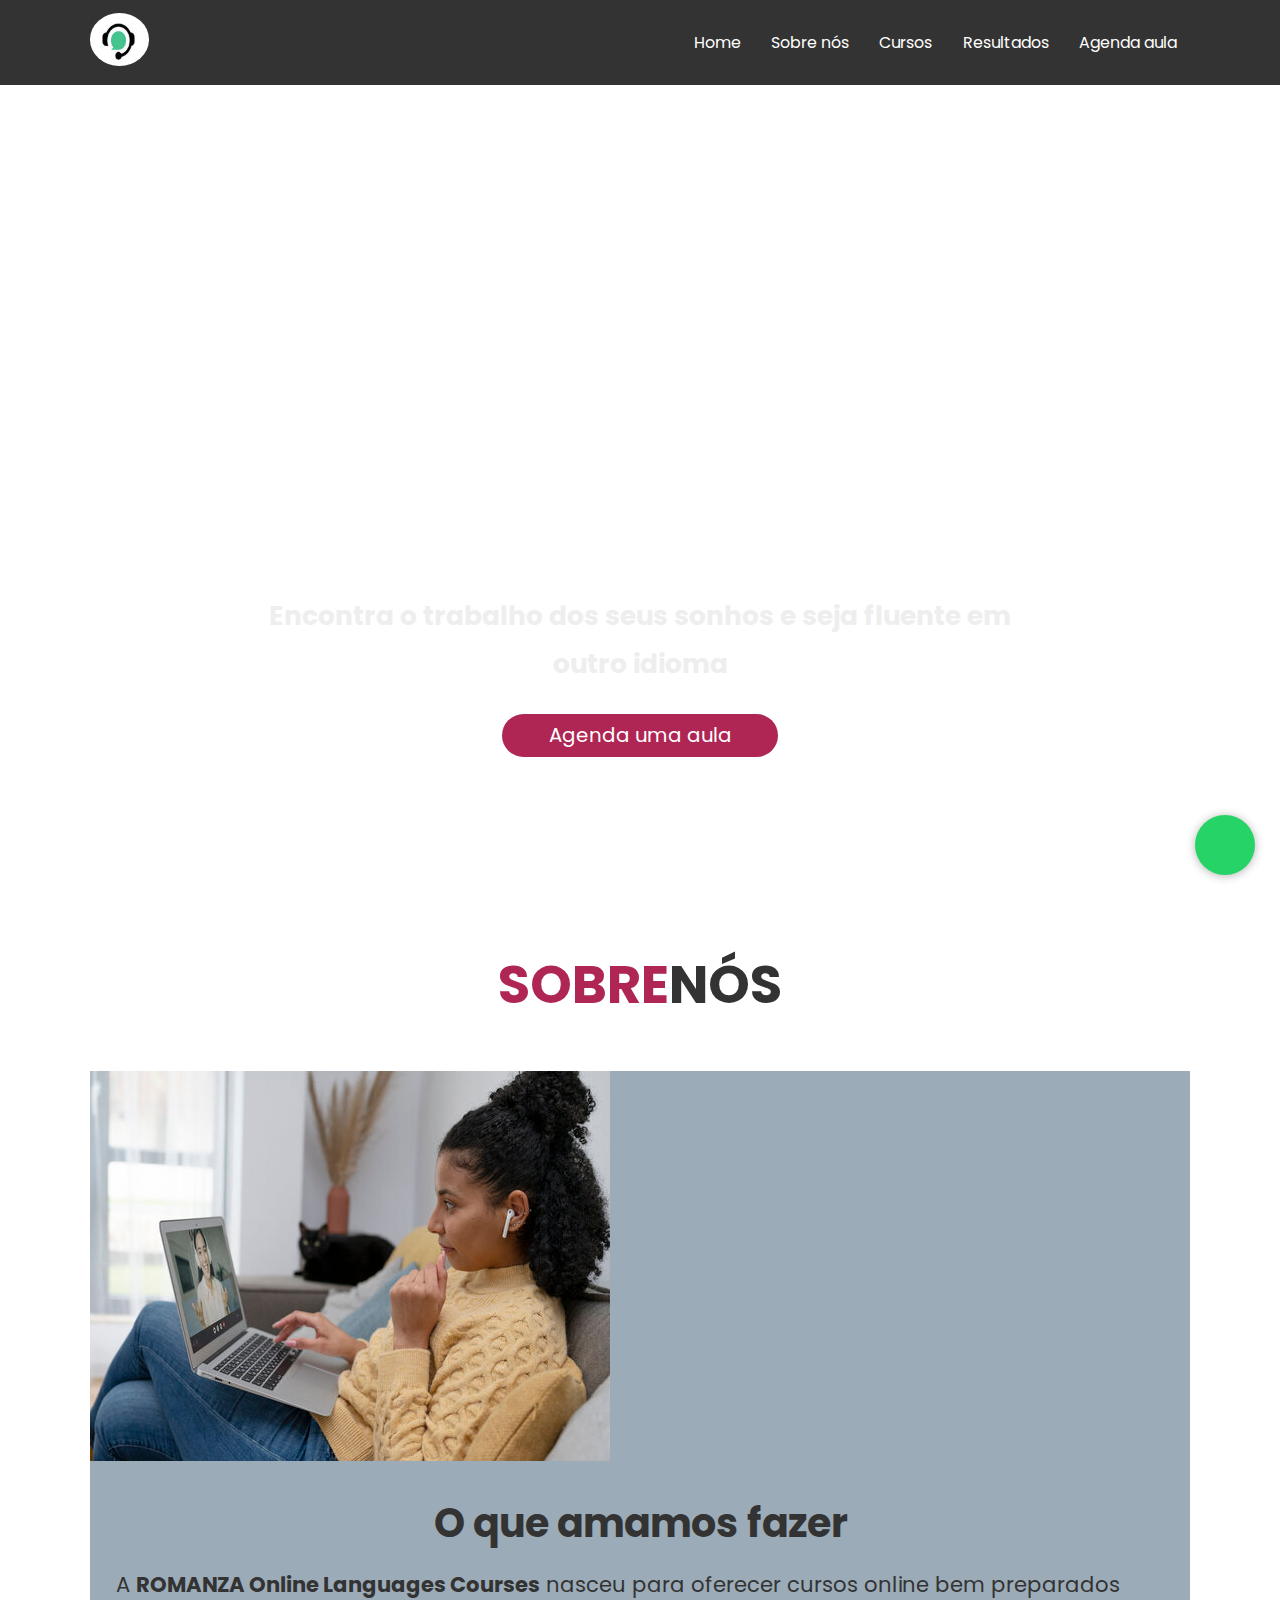
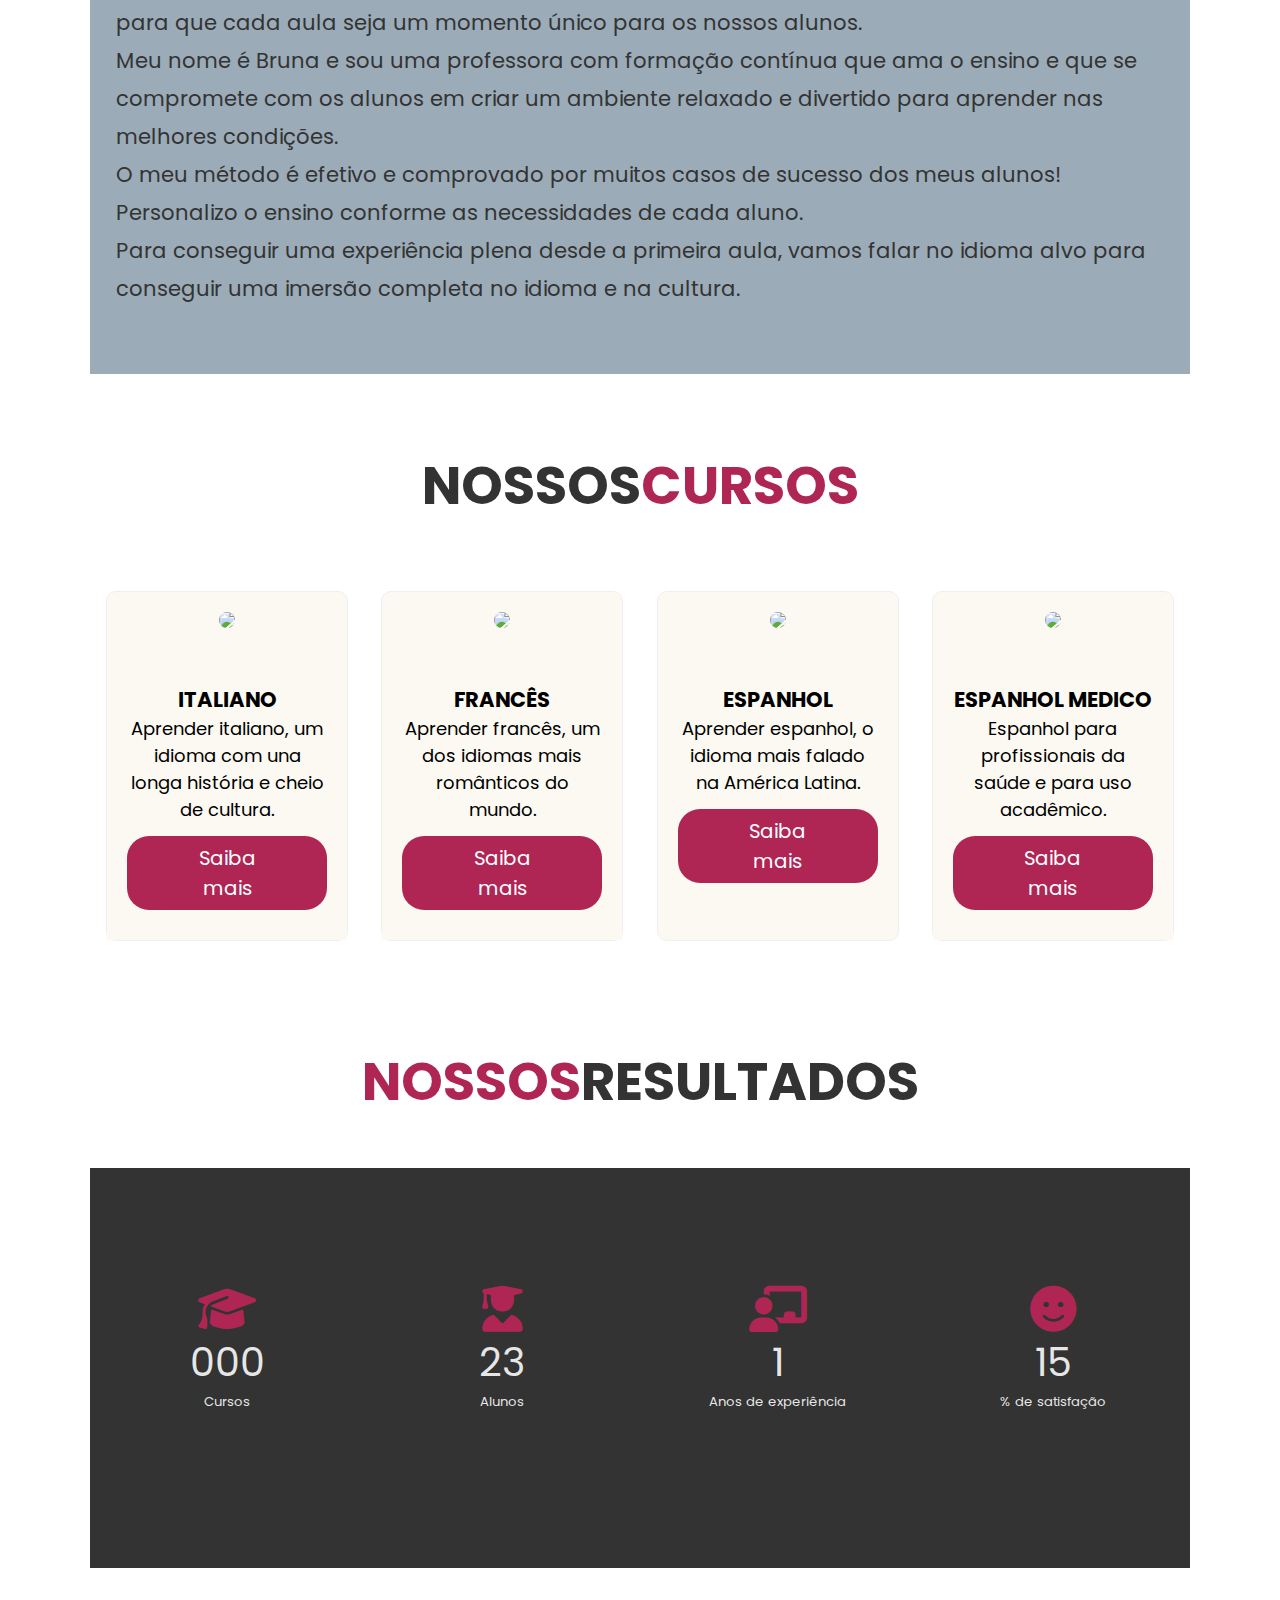
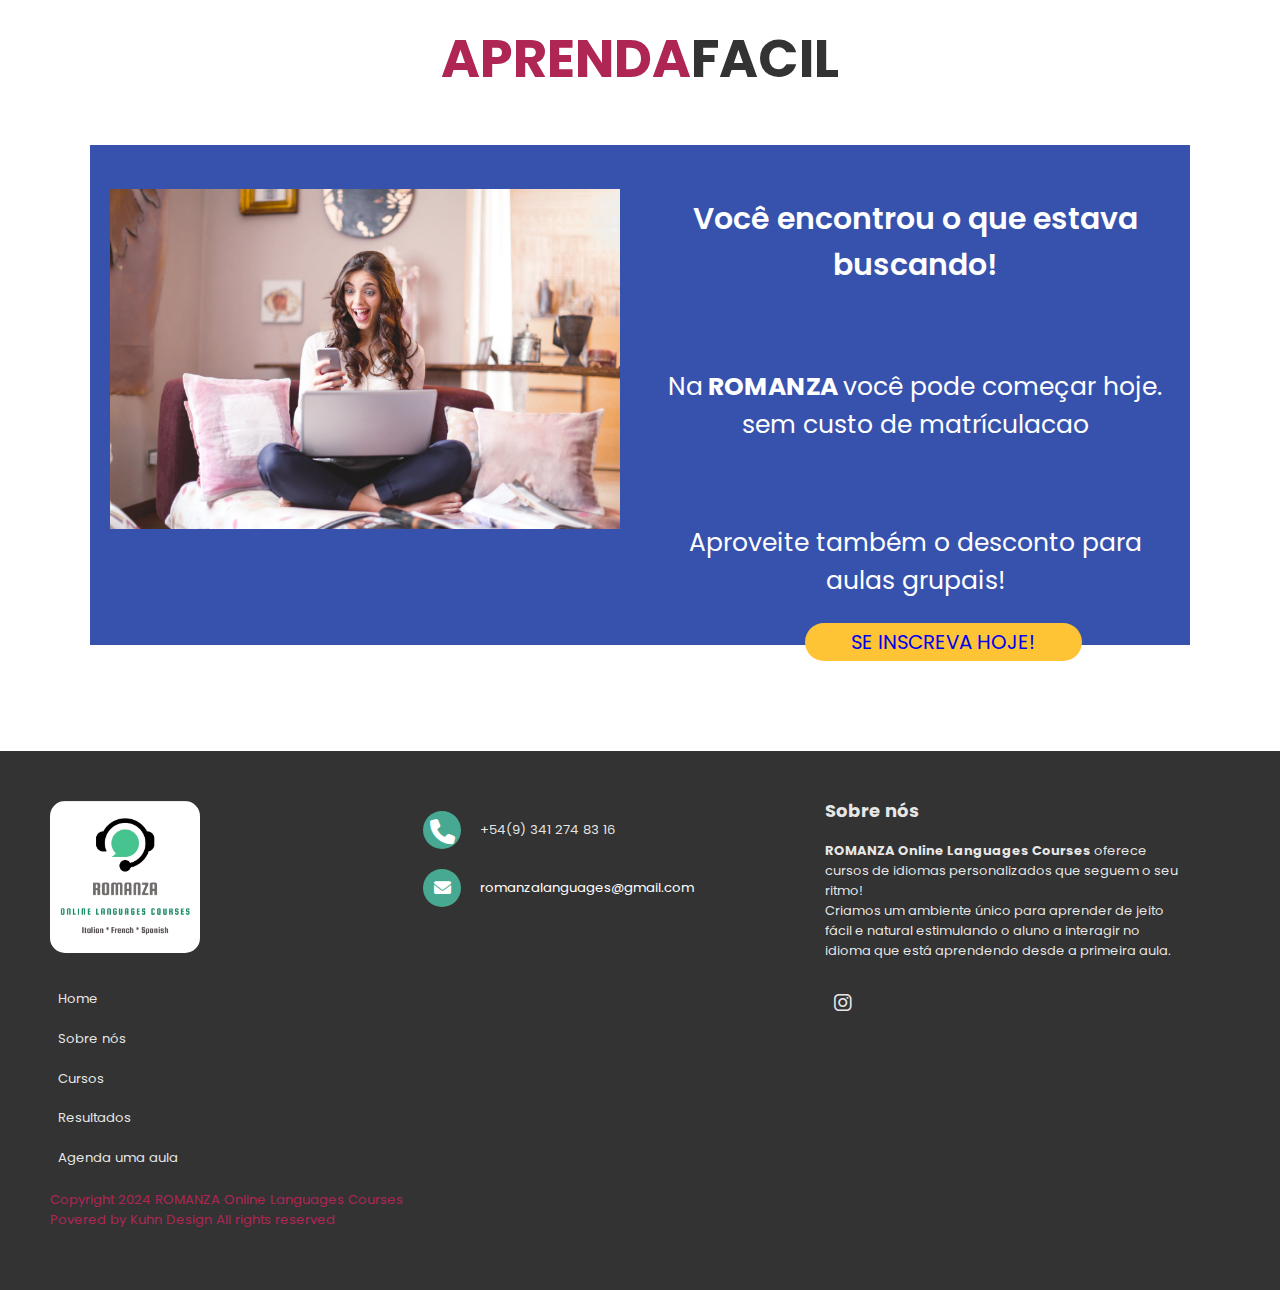
==== index.html @ 3e386dd5 "Add files via upload" ====
<!DOCTYPE html>
<html lang="en">
<head>
<meta charset="UTF-8">
<meta http-equiv="X-UA-Compatible" content="IE=edge">
<meta name="viewport" content="width=device-width, initial-scale=1.0">
<title>ROMANZA Online Languages. Cursos de idiomas.</title>

<link rel="stylesheet" href="https://cdnjs.cloudflare.com/ajax/libs/normalize/8.0.1/normalize.css">
<link rel="stylesheet" href="style.css">       

<link rel="stylesheet" href="https://cdnjs.cloudflare.com/ajax/libs/font-awesome/6.5.1/css/all.min.css">
<script src="https://kit.fontawesome.com/eb496ab1a0.js" crossorigin="anonymous"></script>

<body>

  <a href="https://wa.me/005493412748316" class="btn-wsp" target="_blank">
    <i class="fa fa-whatsapp" aria-hidden="true"></i></a>
 <!--header section starts-->

 <header class="header">

    
     <div id="menu-btn" class="fas fa-bars"></div>
      <a href="#home" class="logo"><img src="LogoRoma.jpg" alt=""></a>

        <nav class="navbar">
            <a href="#home">Home</a>
            <a href="#about">Sobre nós</a>
            <a href="#cursos">Cursos</a>
            <a href="#counter">Resultados</a>
            <a href="https://wa.me/005493412748316?text=Oi+Bruna+quero+me+inscrever+no+curso+de+...">Agenda aula</a>
        </nav>
           
        </div>
          
    </header>
      
      <!--cover section starts-->
    <section class="home">
        <div class="content">
          <h3>Aprenda idiomas no seu ritmo</h3>
            <p>Encontra o trabalho dos seus sonhos e seja fluente em outro idioma</p>
              <a href="https://wa.me/005493412748316" class="btn">Agenda uma aula</a>
        </div>
      </section>

    <!--about section starts-->  
    <section class="about" id="about">
      <h2 class="heading"> <span>sobre</span>nós</h2>
      <div class="row">
        <div class="image">
          <img src="medium-shot-woman-holding-laptop.jpg" alt="">
        </div>

        <div class="content">
          <h3>O que amamos fazer</h3>
          <p>A <strong>ROMANZA Online Languages Courses</strong> nasceu para oferecer cursos online bem preparados para que cada aula seja um momento único para os nossos alunos.
            <br>Meu nome é Bruna e sou uma professora com formação contínua que ama o ensino e que se compromete com os alunos em criar um ambiente relaxado e divertido para aprender nas melhores condições.
            
          </br>O meu método é efetivo e comprovado por muitos casos de sucesso dos meus alunos!
            Personalizo o ensino conforme as necessidades de cada aluno. <br>Para conseguir uma experiência plena desde a primeira aula, vamos falar no idioma alvo para conseguir uma imersão completa no idioma e na cultura.</br> </p>
          <p> </p>
        </div>
      </div>

        </section>
       
   <!--cursos section starts-->
<section class="cursos" id="cursos">
<h2 class="heading">Nossos<span>cursos</span></h2>

<div class="container-cursos">
  </div>
  <div class="row">
    <div class="card">
      <div class="card-header">
        <img class="card-image" src="glad-female-skateboarder-listening-favorite-song-indoor-shot-blissful-curly-girl-with-wavy-hairstyle-holding-her-pink-longboard.jpg">
      </div>
   <div class="card-body">
          <h3>ITALIANO</h3>
        <p>Aprender italiano, um idioma com una longa história e cheio de cultura.</p>
        <a href="italiano.html" class="btn">Saiba mais</a>
      </div>
    </div>

    <div class="card">
      <div class="card-header">
        <img class="card-image" src="positive-carefree-african-man-sport-shoes-dancing-handsome-glad-guy-pink-pants-jumping-with-smile (1).jpg">
      </div>
    <div class="card-body">
          <h3>FRANCÊS</h3>
        <p>Aprender francês, um dos idiomas mais românticos do mundo.</p>
        <a href="francese.html" class="btn">Saiba mais</a>
      </div>
    </div>

    <div class="card">
      <div class="card-header">
        <img class="card-image" src="full-length-portrait-jumping-white-girls-expressing-happy-emotions-portrait-best-friends-funny-dancing-together.jpg">
      </div>
      <div class="card-body">
          <h3>ESPANHOL</h3>
        <p> Aprender espanhol, o idioma mais falado na América Latina.</p>
        <a href="spagnolo.html" class="btn">Saiba mais</a>
      </div>
    </div>

    <div class="card">
      <div class="card-header">
        <img class="card-image" src="overjoyed-young-european-woman-with-blonde-hair-laughs-out-loudly-makes-face-palm-listens-music-via-wireless-headphones-wears-casual-yellow-sweater-removebg-preview__1_-removebg-preview (1).png">
      </div>
      <div class="card-body">
          <h3>ESPANHOL MEDICO</h3>
        <p> Espanhol para profissionais da saúde e para uso acadêmico.</p>
        <a href="spagnolomedico.html" class="btn">Saiba mais</a>
      </div>
    </div>
  </div>

      </section>

    <!--counter section starts-->
    <section class="counter" id="counter">
      
      <h2 class="heading"> <span>nossos</span>resultados</h2>

          <div class="containers">
          <div class="counter-grid">
            <div class="counter-item">
              <i class="fas fa-graduation-cap"></i>
              <span class="num" data-val="4">000</span>
              <span class="text">Cursos</span>
            </div>
          
            <div class="counter-item">
              <i class="fas fa-user-graduate"></i>
              <span class="num" data-val="150">000</span>
              <span class="text">Alunos</span>
            </div>
    
            <div class="counter-item">
              <i class="fas fa-chalkboard-teacher"></i>
              <span class="num" data-val="10">000</span>
              <span class="text">Anos de experiência</span>
            </div>
    
            <div class="counter-item">
              <i class="fas fa-face-smile"></i>
              <span class="num" data-val="100">000</span>
              <span class="text">% de satisfação</span>
            </div>
          </div>
        </div>
         </section>

 <!--aprenda conosco section starts-->
 <section class="venha" id="venha">
<h2 class="heading"> <span>aprenda</span>facil</h2>

<div class="gridvenha">
  <div class="col-50">
    <img src="venhanew.jpg" alt="immagine venha" class="img-res">
  </div>
  <div class="col-50">
    <h3> Você encontrou o que estava buscando! </h3>
    <p class="subtitle">Na<span> ROMANZA </span>você pode começar hoje.<br>
        sem custo de matrículacao </br>
      <p>Aproveite também o desconto para aulas grupais!</p>
    <a class="button" href="mailto:romanzalanguages@gmail.com">SE INSCREVA HOJE!</a>
  </div>
</div>
     
 </section>

  <!--footer section starts-->   
  <footer>
    <footer class="footer-distributed">
      <div class="footer-left">
        <img src="logo romanza.jpg" alt="Romanza" class="footer__logo">

        <p class="footer-links">
          <a href="#home">Home</a>
          <a href="#about">Sobre nós</a>
          <a href="#cursos">Cursos</a>
          <a href="#counter">Resultados</a>
          <a href="https://api.whatsapp.com/send?phone=+51987654321">Agenda uma aula</a>
        </p>
    

      <p class="footer-ROMANZA Online Lanuguages Courses">Copyright 2024 ROMANZA Online Languages Courses <strong></strong>Povered by Kuhn Design</strong> All rights reserved</p>
     </div>

 <div class="footer-center">
<div><i class="fa fa-phone"></i>
<p> +54(9) 341 274 83 16 </p>
</div>

<div> <i class="fa fa-envelope"></i>
<p><a href="mailto:romanzalanguages@gmail.com">romanzalanguages@gmail.com</a></p>
</div>

</div>

<div class="footer-right">
<p class="footer-comapny-about">
  <span>Sobre nós</span>
  <strong> ROMANZA Online Languages Courses</strong> oferece cursos de idiomas personalizados que seguem o seu ritmo! <br> Criamos um ambiente único para aprender de jeito fácil e natural estimulando o aluno a interagir no idioma que está aprendendo desde a primeira aula.
<div class="footer-icons">
  <a href="https://www.instagram.com/romanza_online_languages_cours/"><i class="fab fa-instagram"></i></a>
</div>
</div>


</footer>
  </footer>
   
    <script src="https://ajax.googleapis.com/ajax/libs/jquery/3.7.1/jquery.min.js"></script>

   
<main>
 </main>


 <script src="script.js"></script>
</body>    

</html>
---- style.css ----
@import url('https://fonts.googleapis.com/css2?family=Poppins:ital,wght@0,100;0,300;0,400;0,500;0,700;1,300&display=swap');

*{font-family:'Poppins', sans-serif;
margin: 0;
padding: 0;
box-sizing: border-box;
outline: none; border: none;
text-decoration: none;
transition: 1s linear;}

html{font-size: 82.5%;
overflow-x: hidden;
scroll-padding-top: 9rem;
scroll-behavior: smooth; }

html::-webkit-scrollbar {width: 0.7rem;background: #eee;}
html::-webkit-scrollbar-track{ background: transparent;}
html::-webkit-scrollbar-thumb{background: #AF2655;border-radius: 10px;}

section{padding: 2rem 7%;}

@font-face {
  font-family: 'fontello';
  src: url('../font/fontello.eot?74457357');
  src: url('../font/fontello.eot?74457357#iefix') format('embedded-opentype'),
       url('../font/fontello.woff2?74457357') format('woff2'),
       url('../font/fontello.woff?74457357') format('woff'),
       url('../font/fontello.ttf?74457357') format('truetype'),
       url('../font/fontello.svg?74457357#fontello') format('svg');
  font-weight: normal;
  font-style: normal;
}
/* Chrome hack: SVG is rendered more smooth in Windozze. 100% magic, uncomment if you need it. */
/* Note, that will break hinting! In other OS-es font will be not as sharp as it could be */
/*
@media screen and (-webkit-min-device-pixel-ratio:0) {
  @font-face {
    font-family: 'fontello';
    src: url('../font/fontello.svg?74457357#fontello') format('svg');
  }
}
*/
[class^="icon-"]:before, [class*=" icon-"]:before {
  font-family: "fontello";
  font-style: normal;
  font-weight: normal;
  speak: never;

  display: inline-block;
  text-decoration: inherit;
  width: 1em;
  margin-right: .2em;
  text-align: center;
  /* opacity: .8; */

  /* For safety - reset parent styles, that can break glyph codes*/
  font-variant: normal;
  text-transform: none;

  /* fix buttons height, for twitter bootstrap */
  line-height: 1em;

  /* Animation center compensation - margins should be symmetric */
  /* remove if not needed */
  margin-left: .2em;

  /* you can be more comfortable with increased icons size */
  /* font-size: 120%; */

  /* Font smoothing. That was taken from TWBS */
  -webkit-font-smoothing: antialiased;
  -moz-osx-font-smoothing: grayscale;

  /* Uncomment for 3D effect */
  /* text-shadow: 1px 1px 1px rgba(127, 127, 127, 0.3); */
}

.icon-wsp:before { content: '\f232'; } /* '' */

.btn-wsp i{font-size: 0.9em; font-family: 'fontello';}

.btn-wsp {
  position:fixed;
  width:60px;
  height:60px;
  line-height: 63px;
  bottom:25px;
  right:25px;
  background:#25d366;
  color:#FFF;
  border-radius:50px;
  text-align:center;
  font-size:45px;
  box-shadow: 0px 1px 10px rgba(0,0,0,0.3);
  z-index:100;
  transition: all 300ms ease;
}

.btn-wsp:hover{
  background: #20ba5a;
}
@media only screen and (min-width:320px) and (max-width:768px){
  .btn-wsp{
      width:50px;
      height:50px;
      line-height: 49px;
}
}
.btn{margin-top: 1rem;
display: inline-block;
padding: .5rem 3.5rem;
font-size: 1.5rem;
color: #FFF;
background: #AF2655;
cursor: pointer;
border-radius: 22px;}

.btn:hover{letter-spacing: .2rem; }




 /*----------------------------------------------------------------------------------------
Nav-bar
-------------------------------------------------------------------------------------------*/

.header{
  background: #333;
  display: flex;
  align-items: center;
  justify-content: space-between;
  padding:1.0rem 7%;
  border-bottom: #333;
  position: fixed;
  top: 0;left: 0;right: 0;
  z-index: 1000;
}

.header  .logo img {height: 4rem;border-radius: 50%;}


.header .navbar a{
    margin: 0 1rem;
    font-size: 1.2rem;
    color: #fff;
    background-color: #333;
    margin: 0 1rem;
  }

  .header .navbar a:hover{
    color: #AF2655;
    border-bottom: .1rem solid #333;
    padding-bottom: .5rem;
  }

  #menu-btn{font-size: 2.5rem;
    display: none;
    color: #eee;
    cursor: pointer;
  }

 /*----------------------------------------------------------------------------------------
Cover
-------------------------------------------------------------------------------------------*/
.home{
  min-height: 100vh;
  display: flex;
  align-items: center;
  background: linear-gradient(0deg, rgba(255,255,255,0) 0%, rgba(255,255,255,0.2) 100%), url(outdoor-shot-hapy-female-student-watches-webinar-tutorail-video-via-digital-tablet-wears-neat-clothes-poses-wooden-table-urban-place-has-snack-people-studying-lifestyle-concept\ \(2\).jpg) no-repeat center center;
  background-size: cover;
  background-position: center;
  text-align: center;
  justify-content: center;
  z-index: 1;
  margin-bottom: 20px;
  
}

.home .content{
  max-width: 60rem;
}

.home .content h3{
  font-size: 6rem;
  text-transform: uppercase;
  color: #fff;
  text-align: center;
  padding: 25% 0 0 0;
}

.home .content p{
  font-size: 2rem;
  font-weight: medium;
  line-height: 1.8;
  padding: 1rem 0;
  color: #eee;
  font-weight: bold;
}

.home{animation: fade-out linear; animation-timeline: view(); animation-range: exit -200px;animation: cover-animation linear forwards;
  animation-timeline: view();
  }
  @keyframes fade-out{ to{opacity:0 ;} }
  @keyframes cover-animation{ 50% {opacity: 2;}
  85% {opacity: 0;}}

  @media (max-width:767px){

    
.home .content{
  max-width: 100%;
}
    .home .content h3{ font-size: 5rem; 
     margin: 0;
     padding: 0 30px 0 1px;
  align-items: center;
text-align: center;}

.home .content p{ margin: 0;
  padding: 0 35px 0 1px;
padding-bottom: 40px; }

  .home .btn{margin: 0;
  align-items: center; 
  align-items: center;}

  section{padding: 0 0;}
  }
  

/*----------------------------------------------------------------------------------------------------------
About
----------------------------------------------------------------------------------------------------------*/
.about .row{display: flex;
  align-items: center;
  background: #9BABB8;
  flex-wrap: wrap;margin-bottom: 20px;}

.about .row .img{flex: 1 1 47rem;}

.about .row .image img{width: 100%;}

.about .row .content{flex: 1 1 45rem;
padding: 2rem;}

.about .row .content h3{font-size: 3rem;
  color: #333;text-align: center;}

  .about .row .content p{font-size: 1.6rem;
    color: #333;
  padding: 1rem 0;
line-height: 1.8;}

@media (max-width:767px){

  .about{width: 100%;}

  .heading{
    text-align: center;
    color: #333;
    text-transform: uppercase;
    padding-bottom: 3.5rem;
    padding-top: 3.5rem;
    font-size: 4rem;
  }
  
  .heading span{color: #AF2655;
  text-transform: uppercase;
  padding-bottom: 3.5rem;
  font-family: 4rem; }
  } 

/*----------------------------------------------------------------------------------------------------------
cursos cards
----------------------------------------------------------------------------------------------------------*/


.cursos .container-cursos {width: 90%;margin: 10px auto;display: flex;flex-wrap: wrap;}
.cursos .heading-cursos {text-align: center;font-size: 30px;margin-bottom: 50px;}

.cursos .row {
  display: flex;
  flex-direction: row;
  justify-content: space-around;
  flex-flow: wrap;
}

.cursos .card {
  width: 22%;
  background: #FBF9F1;
  border: 1px solid #f0efef;
  margin-bottom: 50px;
  transition: 0.3s;
  border-radius: 10px;
}

.cursos .card-header {
  text-align: center;
  padding: 20px 5px;
  color: #FBF9F1;
}
.cursos .card-image{width: 250px; border-radius: 10px;}
.cursos .card-body {padding: 30px 20px;text-align: center;font-size: 18px; color: #000;background-color:#FBF9F1 ;}
.cursos .h3{color: #000;margin-bottom: 0%;}
.cursos .button {
  display: block;
  color: #9BABB8;
  text-align: center;
  background: #AF2655;
  margin-top: 25px;
  text-decoration: none;
  padding: 3px;
  border-radius: 25px;
}

.cursos .card:hover {
  transform: scale(1.05);
  box-shadow: 0 0 40px -10px rgba(0, 0, 0, 0.25);
}

/*-----------------------

Tablet CURSOS
------------------------*/
@media (max-width:998px){ 



/*-----------------------

Smartphone CURSOS
------------------------*/
@media (max-width:767px){

  .heading span{color: #AF2655;
    text-transform: uppercase;
    padding-bottom: 3.5rem;
    font-family: 4rem; 
  text-align: center;}}


.cursos .container-cursos{width: 100%;padding-top: 0;
margin-top: 0;}
.container-cursos{padding-top: 0;
  margin-top: 0;}

.cursos .card{width: 80%; display: inline-block;
  position: relative;
}
 .cursos .card-image{width:80%; border-radius: 10px;}

 .cursos .row{margin-left: 0px;}
  
 .cursos .card-header {width: 100%;
  text-align: center;
  padding: 20px 5px;
  color: #FBF9F1;
}

.cursos{padding-top: 0px;}

 }


/*----------------------------------------------------------------------------------------------------------
Counter
----------------------------------------------------------------------------------------------------------*/
.counter .containers{width:100%; height:400px; background: #333;background-position: center;box-sizing: inherit;} 

.counter section:not(#section-counters){height: 90vh;width: 90%;margin: 0;padding: 0;}


#section-counters  .section-heading {padding-bottom: 2rem; text-align: center;letter-spacing: 0.1rem;}

.counter .counter-grid{ display: grid;grid-template-columns: repeat(auto-fit, minmax(20rem, 1fr));padding-bottom: 30vh;margin: 0;padding: 0; }

.counter .counter-item{padding: 3rem 1.5rem; text-align: center; border-radius: 1rem; transition: all0.5s ease-out; transform: translateY(6rem);}

.counter i{ color: #AF2655;font-size: 3.5rem; text-align: center;}

span.num{ color: #f2f2f2f2;display: grid; place-items: center;font-weight: 600px;font-size: 3rem;}
span.text{ color: #f2f2f2f2;font-size: 1rem;text-align: center;pad: 0.7rem 0; font-weight: 400px; list-style: none; line-height: 0;}


/*-----------------------

Tablet COUNTER
------------------------*/
@media (max-width:998px){ 

  .counter .containers{height: 200px;width: 450px;margin-left: 15px;margin-right: 25px; }
   
   .counter-item i{font: size 7rem; } 
  
   .counter .counter-grid{ display: grid;grid-template-columns: repeat(auto-fit, minmax(25rem, 1fr));padding-bottom: 30vh;margin: 0;padding: 0; }
    }
   /*-----------------------

  Smartphone COUNTER
  ------------------------*/
  @media (max-width:767px){
  
    .counter .counter-grid{display: grid;grid-template-columns: repeat(auto-fit, minmax(20rem, 1fr))}
      
    .counter .containers{width: 90%;height: 600px; }

    .counter-item{align-items: center;}

    .counter .counter-item{padding: 3rem 2rem; text-align: center; border-radius: 1rem; transition: all0.5s ease-out; transform: translateY(6rem);}
     }
  
   
/*----------------------------------------------------------------------------------------------------------
Venha
----------------------------------------------------------------------------------------------------------*/
.gridvenha{display: flex;
flex-wrap:wrap;
background-color: #3652AD;
height: 500px;}

.col-50 h3{color: #FFF;text-align: center; margin-top: 7px;
margin-bottom: 5px;font-weight: 600;font-size: 30px;}

.col-50 p{color: #FFF; text-align: center; 
  margin-top: 80px;margin-bottom: 10px;font-size: 25px;}

.col-50 span{font-weight: bold;}

.venha .button{ background-color: #FFC436;margin-top: 1rem;
margin-left: 11rem;
display: inline-block;
padding: .3rem 3.5rem;
font-size: 1.5rem;
cursor: pointer;
border-radius: 22px;
}

.btn:hover{letter-spacing: .2rem; }

@media (max-width:767px){

  .gridvenha{display: flex;
    flex-wrap:wrap; height: 650px;}

    .col-50 h3{ margin-top: 5px; font-size: 25px;}

    .col-50 p{ margin-top: 35px;font-size: 18px;}
  }




/*utilities*/
.img-res{height: auto;width: 100%;}





.col-50{width: 50%;padding: 4% 20px }
.col-40{width: 40%;padding: 10% 20px}
.col-60{width: 60%;padding: 10% 20px}
.col-33{width: 33.33%;padding: 10% 20px}
.col-100{width: 100%;padding: 10% 20px}

.pt-1{padding: 10px;}
.pt-2{padding: 30px;}
.pt-3{padding: 60px;}

.pb-1{padding: 10px;}
.pb-2{padding: 30px;}
.pb-3{padding: 60px;}


@media (max-width: 768px) {
  .col-50,.col-40,.col-60,.col-33,.col-100{width: 100%;}
}

/*----------------------------------------------------------------------------------------------------------
italiano
----------------------------------------------------------------------------------------------------------*/

.heading{
  text-align: center;
  color: #333;
  text-transform: uppercase;
  padding-bottom: 3.5rem;
  font-size: 4rem;
}

.heading span{color: #AF2655;
text-transform: uppercase;
padding-bottom: 3.5rem;
font-family: 4rem; }



.cover-ita{height: 60vh;width: 100%;padding-bottom: 10px;
display: flex;background-size: cover;}


.grid-1 .col-100 h3{color: #000;text-align: center; 
  font-size: 30px; margin-bottom: 30px; margin-top: 10px;padding-top: 10px;}

.grid-1 .col-100 h2{font-size: 18px; font-weight: 400;line-height: 30px;}

.grid-1 .col-100 a{font-size: 18px; font-weight: 400;line-height: 30px;}

.grid-2 {background-color: #F3B664;display: flex;
  width: 100%}

.grid-2 h3{padding-top: 150px;}

.grid-2 .col-50 h2{font-weight: 400;font-size: medium;}

  .col-50-1{width: 50%;padding: 4% 5px;bottom: 0;left: 0; }

  .grid-1 a{text-decoration: none; color: #FF9F29;}

  @media (max-width:767px) { 

  .grid-1 .col-100 h2{line-height: 35px}
  .grid-2 .col-50 h2{flex-wrap: wrap;}
  .grid-2 h3{line-height: 45px;}}

/*----------------------------------------------------------------------------------------------------------
francese
----------------------------------------------------------------------------------------------------------*/

.grid-3 .col-100 h3{color: #000;text-align: center; 
  font-size: 30px; margin-bottom: 30px; margin-top: 10px;padding-top: 10px;}

.grid-3 .col-100 h2{font-size: 18px; font-weight: 400;line-height: 30px;}

.grid-3 .col-100 a{font-size: 18px;font-weight: 400;line-height: 30px;}

.grid-4 {background-color: #AC87C5;display: flex;
  width: 100%}

.grid-4 h3{padding-top: 150px;}

.grid-4 .col-50 h2{font-weight: 400;font-size: medium;}



  .col-50-1{width: 50%;padding: 4% 5px;bottom: 0;left: 0; }

  .grid-1 a{text-decoration: none; color: #FF9F29;}

  @media(max-width:767px) { 
  .grid-3 .col-100 h2{line-height: 35px}
  .grid-4 .col-50 h2{flex-wrap: wrap}
  .grid-4 h3{line-height: 45px}
  }
/*----------------------------------------------------------------------------------------------------------
sppagnolo
----------------------------------------------------------------------------------------------------------*/

.grid-5 .col-100 h3{color: #000;text-align: center; 
  font-size: 30px; margin-bottom: 30px; margin-top: 10px;padding-top: 10px;}

.grid-5 .col-100 h2{font-size: 18px; font-weight: 400;line-height: 30px;}

.grid-5 .col-100 a{font-size: 18px;font-weight: 400;line-height: 30px;}

.grid-6 {background-color: #E78895;display: flex;
  width: 100%}

.grid-6 h3{padding-top: 150px;}

.grid-6 .col-50 h2{font-weight: 400;font-size: medium;}

  .col-50-1{width: 50%;padding: 4% 5px;bottom: 0;left: 0; }

  .grid-5 a{text-decoration: none; color: #D24545;}

  @media(max-width:767px) { 

    .grid-5 .col-100 h2{line-height: 35px;}
  .grid-6 .col-50 h2{flex-wrap: wrap;}
  .grid-6 h3{line-height: 45px;}
  }

  /*----------------------------------------------------------------------------------------------------------
  sppagnolo medico
  ----------------------------------------------------------------------------------------------------------*/
  

  .grid-7 .col-100 h3{color: #000;text-align: center; 
    font-size: 30px; margin-bottom: 30px; margin-top: 0;padding-top: 10px;}
  
    .grid-7 .col-100 h2{font-size: 18px; font-weight: 400;line-height: 30px;}

    .grid-7 .col-100 a{font-size: 18px;font-weight: 400;line-height: 30px;}
  
  .grid-8 {background-color: #5BB318;display: flex;
    width: 100%}

    .grid-8 h3{padding-top: 150px;}
  
  .grid-8 .col-50 h2{font-weight: 400;font-size: medium;}
  
    .col-50-1{width: 50%;padding: 4% 5px;bottom: 0;left: 0; }

    

    .grid-7 a{text-decoration: none; color: #2B7A0B;}

    @media(max-width:767px) { 

      .grid-7 .col-100 h2{line-height: 35px;}
    .grid-8 .col-50 h2{flex-wrap: wrap;}
    .grid-8 h3{line-height: 45px;}
    }

/*----------------------------------------------------------------------------------------------------------
Footer
----------------------------------------------------------------------------------------------------------*/


.footer{position: fixed; bottom: 0;}
.footer-distributed{ background-color: #333;box-sizing: border-box; widows: 100%; 
  text-align: left;font-family: "Poppins" sans-serif;padding: 50px 50px 60px 50px;
margin-top: 80px;}

.footer-distributed p{color: #AF2655;}

.footer-distributed .footer-left,  .footer-distributed .footer-center,  .footer-distributed .footer-right{
  display: inline-block;vertical-align: top;}

  .footer__logo{width: 100px;border-radius: 15px;}

/*--------------------------
Footer left
--------------------------*/
.footer-distributed .footer-left{width: 30%;}
.footer-distributed h3{color: #AF2655;font: normal 16px 'Cookie', cursive; margin: 0;}
.footer-distributed h3 span{color: #f2f2f2f2;} 
/*--------------------------
Footer links
--------------------------*/
.footer-distributed .footer-links{color: #f2f2f2f2; margin: 20px 0 12px;}
.footer-distributed .footer-links a{display: block;line-height: 1.8; text-decoration: none;color: inherit;padding: 8px;}
.footer__logo{width: 150px;border-radius: 15px;}
.footer-distributed .footer-company-name{color: #f2f2f2;font-size: 14px; font-weight: normal;margin: 0}
/*--------------------------
Footer Center
--------------------------*/
.footer-distributed .footer-center{width: 35% }
.footer-distributed .footer-center i{ background-color: #47A992; color: #fff;font-size: 25px;width: 38px;height: 38px;
  border-radius: 50%; text-align: center;line-height: 42px; margin: 10px 15px; vertical-align: middle;}

.footer-distributed .footer-center i.fa-envelope{
  font-size: 17px; line-height: 38px;}
.footer-distributed .footer-center p{
  display: inline-block;color: #f2f2f2f2; vertical-align:middle;margin: 0;}
.footer-distributed .footer-center p span{display: block;font-weight: normal;font-size: 14px;line-height: 2; }
.footer-distributed .footer-center p a{color: #FFF; text-decoration: none;}
/*--------------------------
Footer Right
--------------------------*/
.footer-distributed .footer-right{width: 30%;}
.footer-distributed .footer-comapny-about{line-height: 20px; color: #f2f2f2f2;font-size: 13px;font: normal;margin: 0;}
.footer-distributed .footer-comapny-about span{display: block;color: #f2f2f2f2;font-size: 18px;font-weight: bold;margin-bottom: 20px;}
.footer-distributed .footer-icons{margin-top: 25px;}
.footer-distributed .footer-icons a{display: inline-block;width: 35px;height: 35px;cursor: pointer;background-color: #333;color: #47A992; 
border-radius: 2px;font-size: 20px;color: #f2f2f2f2; text-align: center;line-height: 35px;margin-right: 3px;margin-bottom: 5px;}
.footer-distributed .footer-icons a:hover{background-color: #47A992;}
.footer-links a:hover{color: #47A992;}



  /*-----------------------
  
  Smartphone Footer
  ------------------------*/
  @media (max-width:767px){
  
    .single-post .footer { padding-bottom: 50px; }
    .footer__logo{width: 80px;border-radius: 15px;}
    .footer__menu { text-align: left; margin-top: 20px; font-size: 14px; }
    .footer__menu .sub-menu { display: none; }
    .footer__menu li { display: block; width: 100%; }
    .footer__menu li a { display: block; width: 100%; border-top: 1px solid #555555; padding: 10px 0 0 0; }

    .footer-distributed .footer-center p{font-size: 7px; }
    .footer-distributed .footer-center a{font-size: 7px;}
    .footer-distributed .footer-center i{ background-color: #47A992; color: #fff;font-size: 10px;width: 38px;height: 38px;
      border-radius: 50%; text-align: center;line-height: 42px; margin: 10px 15px; vertical-align: middle;}
      .footer-distributed .footer-center{width: 45% }

    .footer-distributed .footer-right{width: 20%;}

    .footer-distributed .footer-comapny-about span{display: inline;color: #f2f2f2f2;font-size: 14px;font-weight: bold;margin-bottom: 20px;}
    .footer-distributed .footer-comapny-about{line-height: 13px; color: #f2f2f2f2;font-size: 9px;font: normal;margin: 0;inline-size: 1px;}
  
  }

/*media queries NAVBAR*/
@media(max-width:991px){

  html{font-size: 65%;}

  .header{padding: 1.5rem 2rem;}
 }

  @media(max-width:768px){

#menu-btn{
color: #eee;
font-size: 2.5rem;
cursor: pointer;
display: block;
top:100%; right:0; left: 100%; 
}
.header  .logo img {height: 4rem;border-radius: 100%}
  .header .navbar{
    position: absolute;
    display: block;
    background: #333;
    top: 100%;right:100%;left:0;
    clip-path: polygon(0 0, 100% 0, 100% 0, 0 0);
  height: 300px;
width: 500px;}

  .header .active{ clip-path:polygon(0 0, 50% 0, 50% 100%, 0% 100%);
    display: block;
    background: #333;
  color: #f2f2f2;}

  .header .navbar a{
    top:100%; right:0; left: 100%; 
  display: block;
  margin: 1.5rem;
  font-size: 2rem; 
  color: #f2f2f2f2;
  background: #333;}
} 

@media(max-width:450px){

  html{font-size: 55%;}


 }


/*fine media queries*/
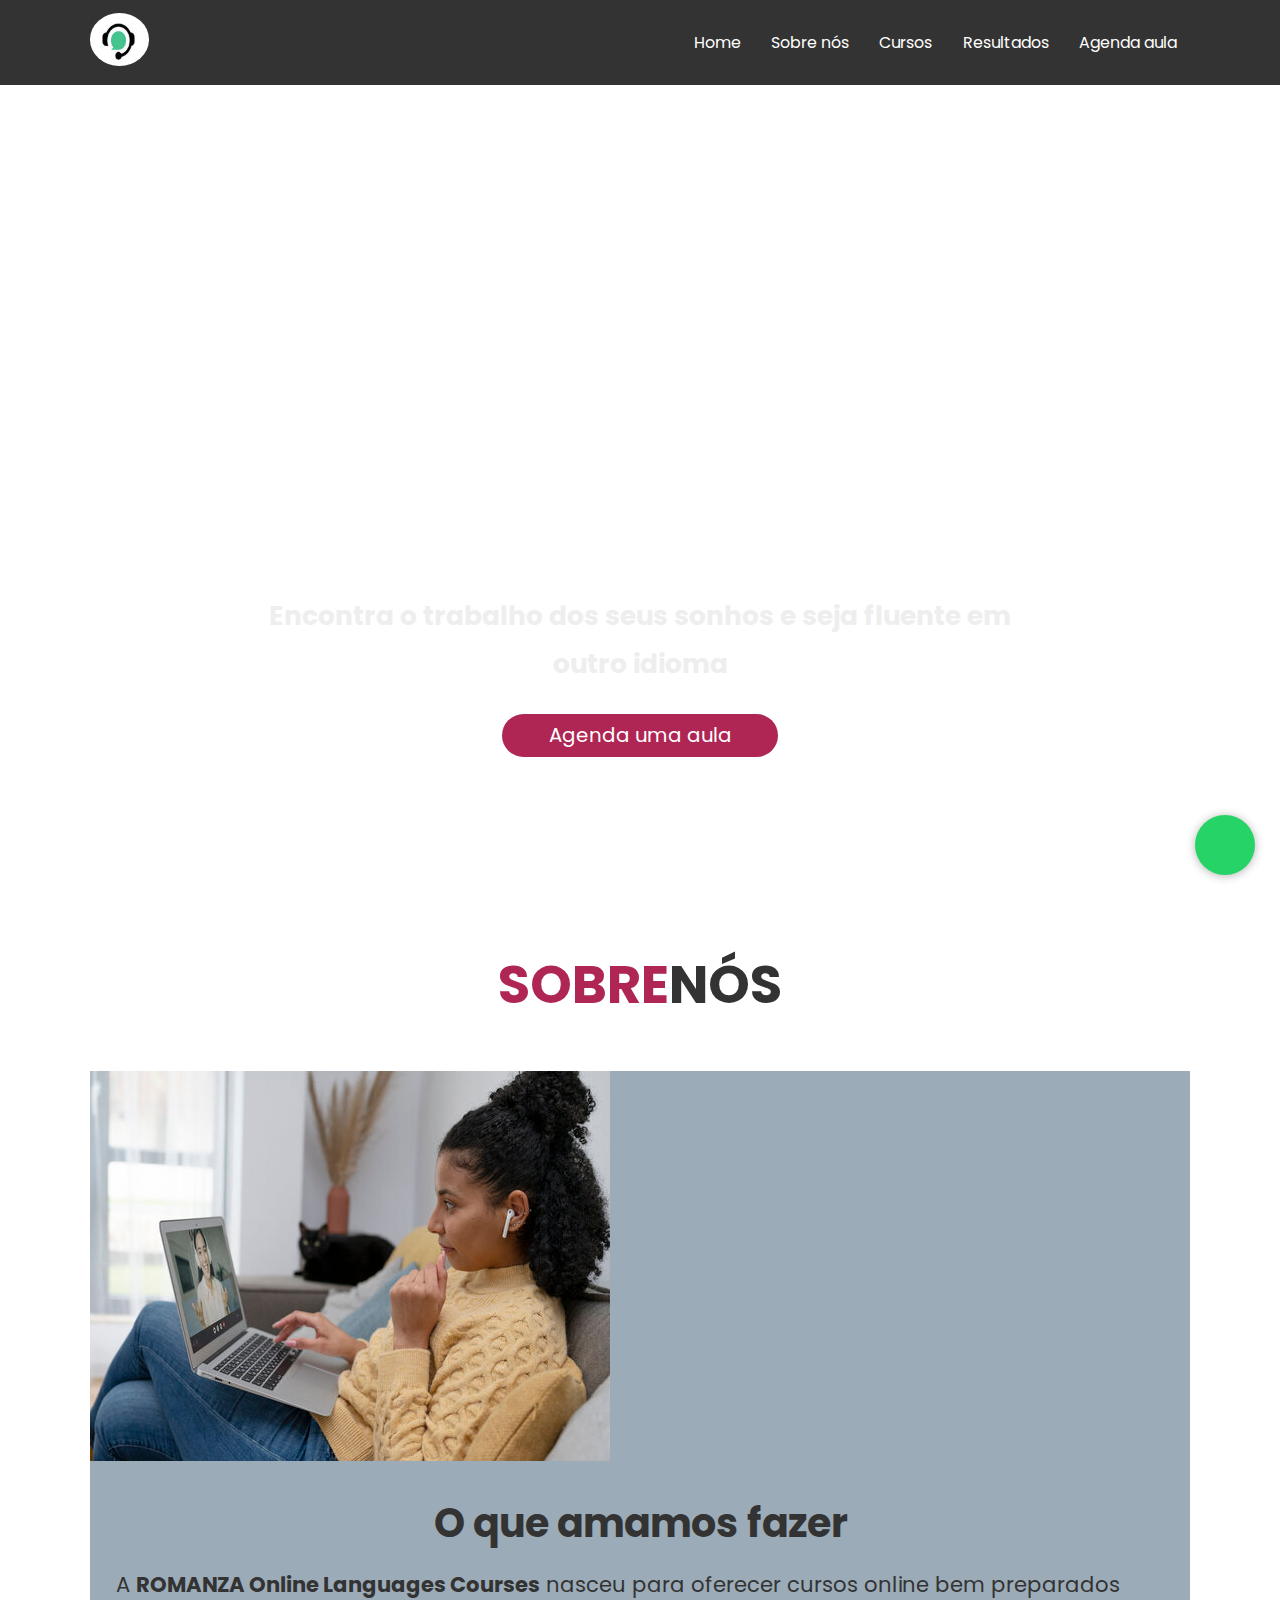
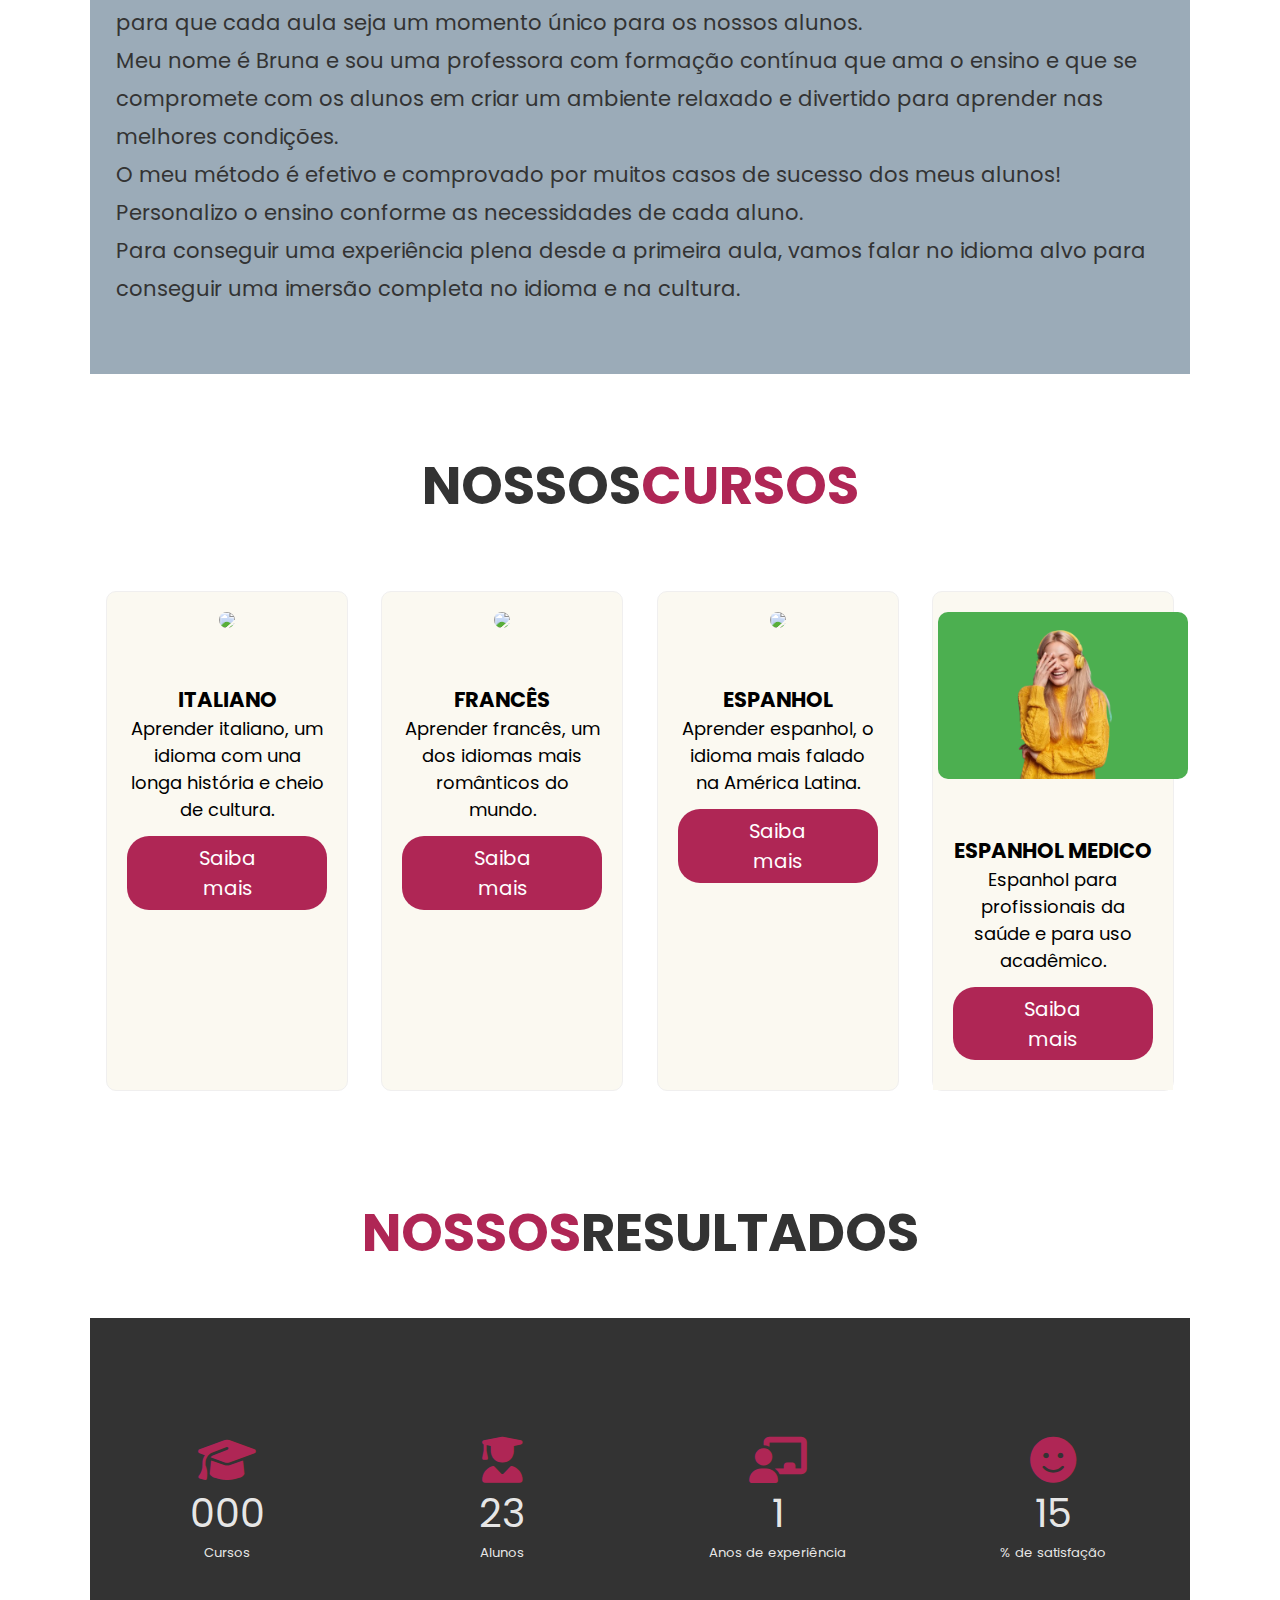
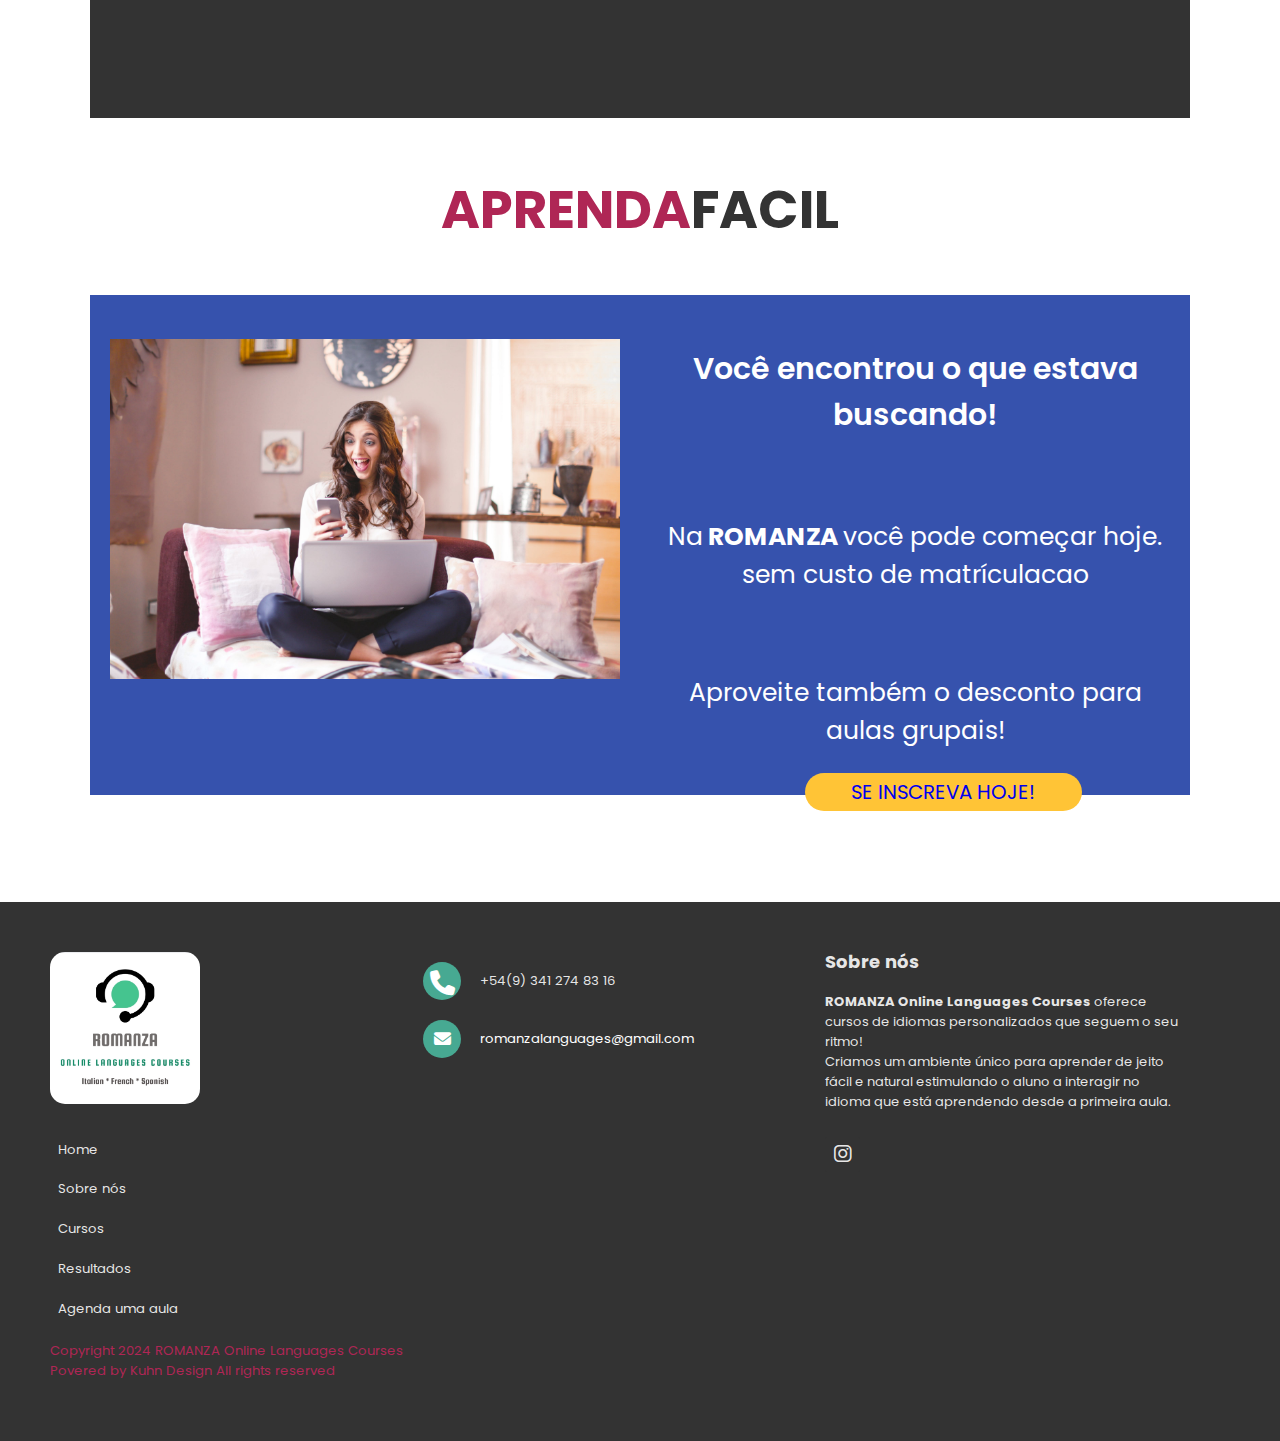
==== commit 8042672f: "index.html" ====
--- a/index.html
+++ b/index.html
@@ -108,7 +108,7 @@
 
     <div class="card">
       <div class="card-header">
-        <img class="card-image" src="overjoyed-young-european-woman-with-blonde-hair-laughs-out-loudly-makes-face-palm-listens-music-via-wireless-headphones-wears-casual-yellow-sweater-removebg-preview__1_-removebg-preview (1).png">
+        <img class="card-image" src="overjoyed-young-european-woman.png">
       </div>
       <div class="card-body">
           <h3>ESPANHOL MEDICO</h3>
@@ -225,4 +225,4 @@
  <script src="script.js"></script>
 </body>    
 
-</html>+</html>
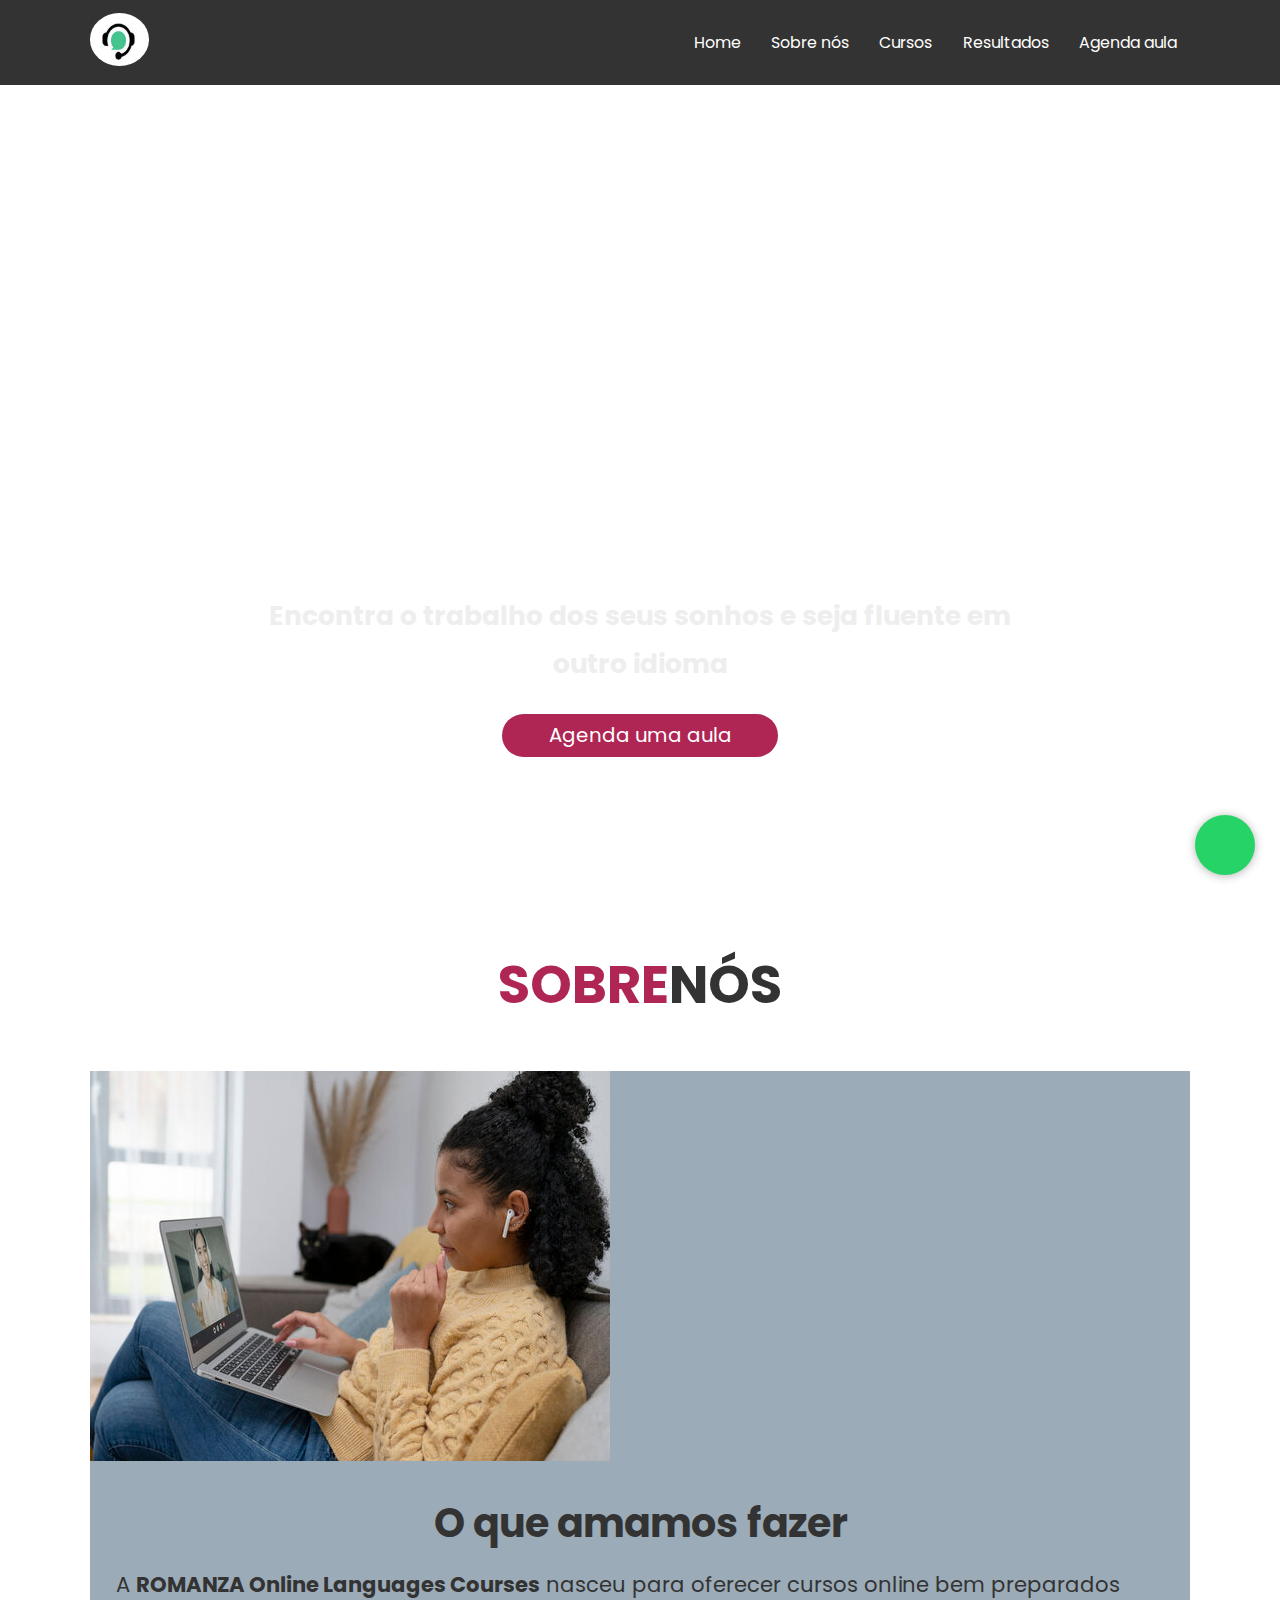
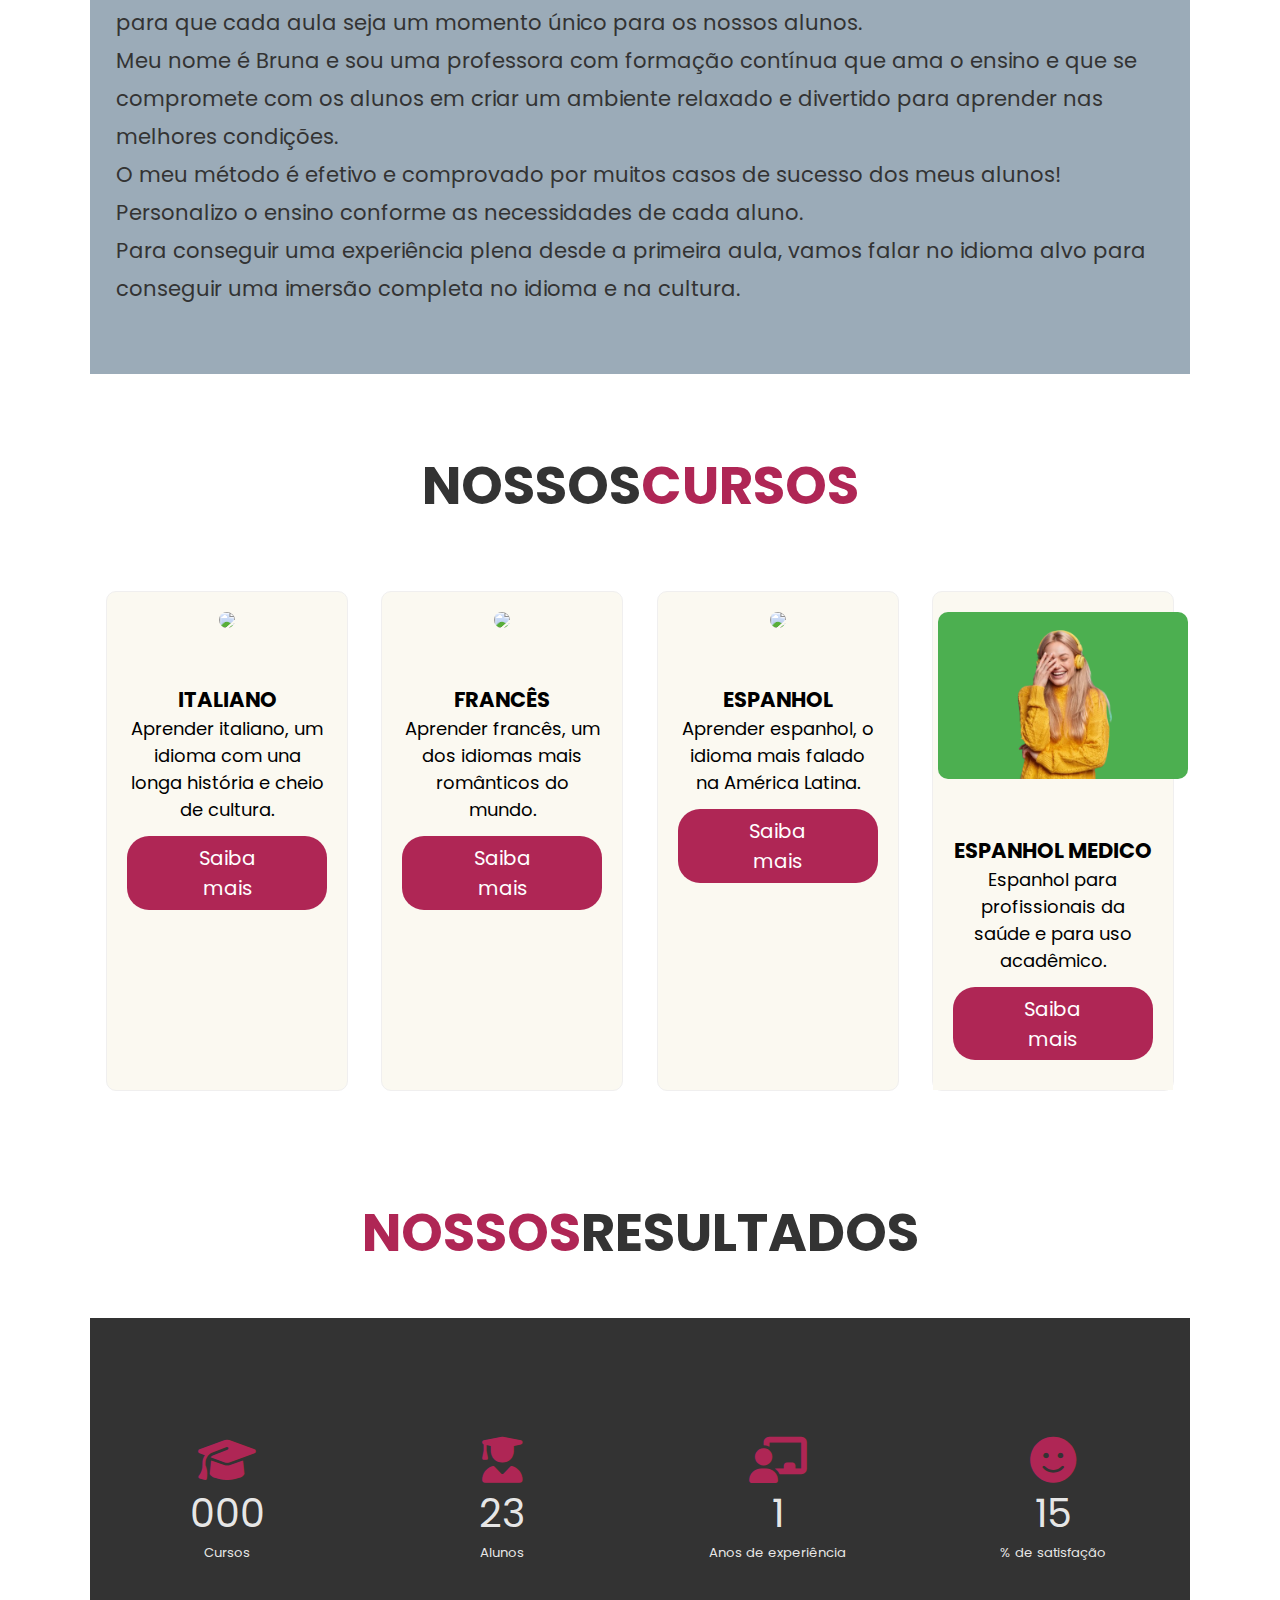
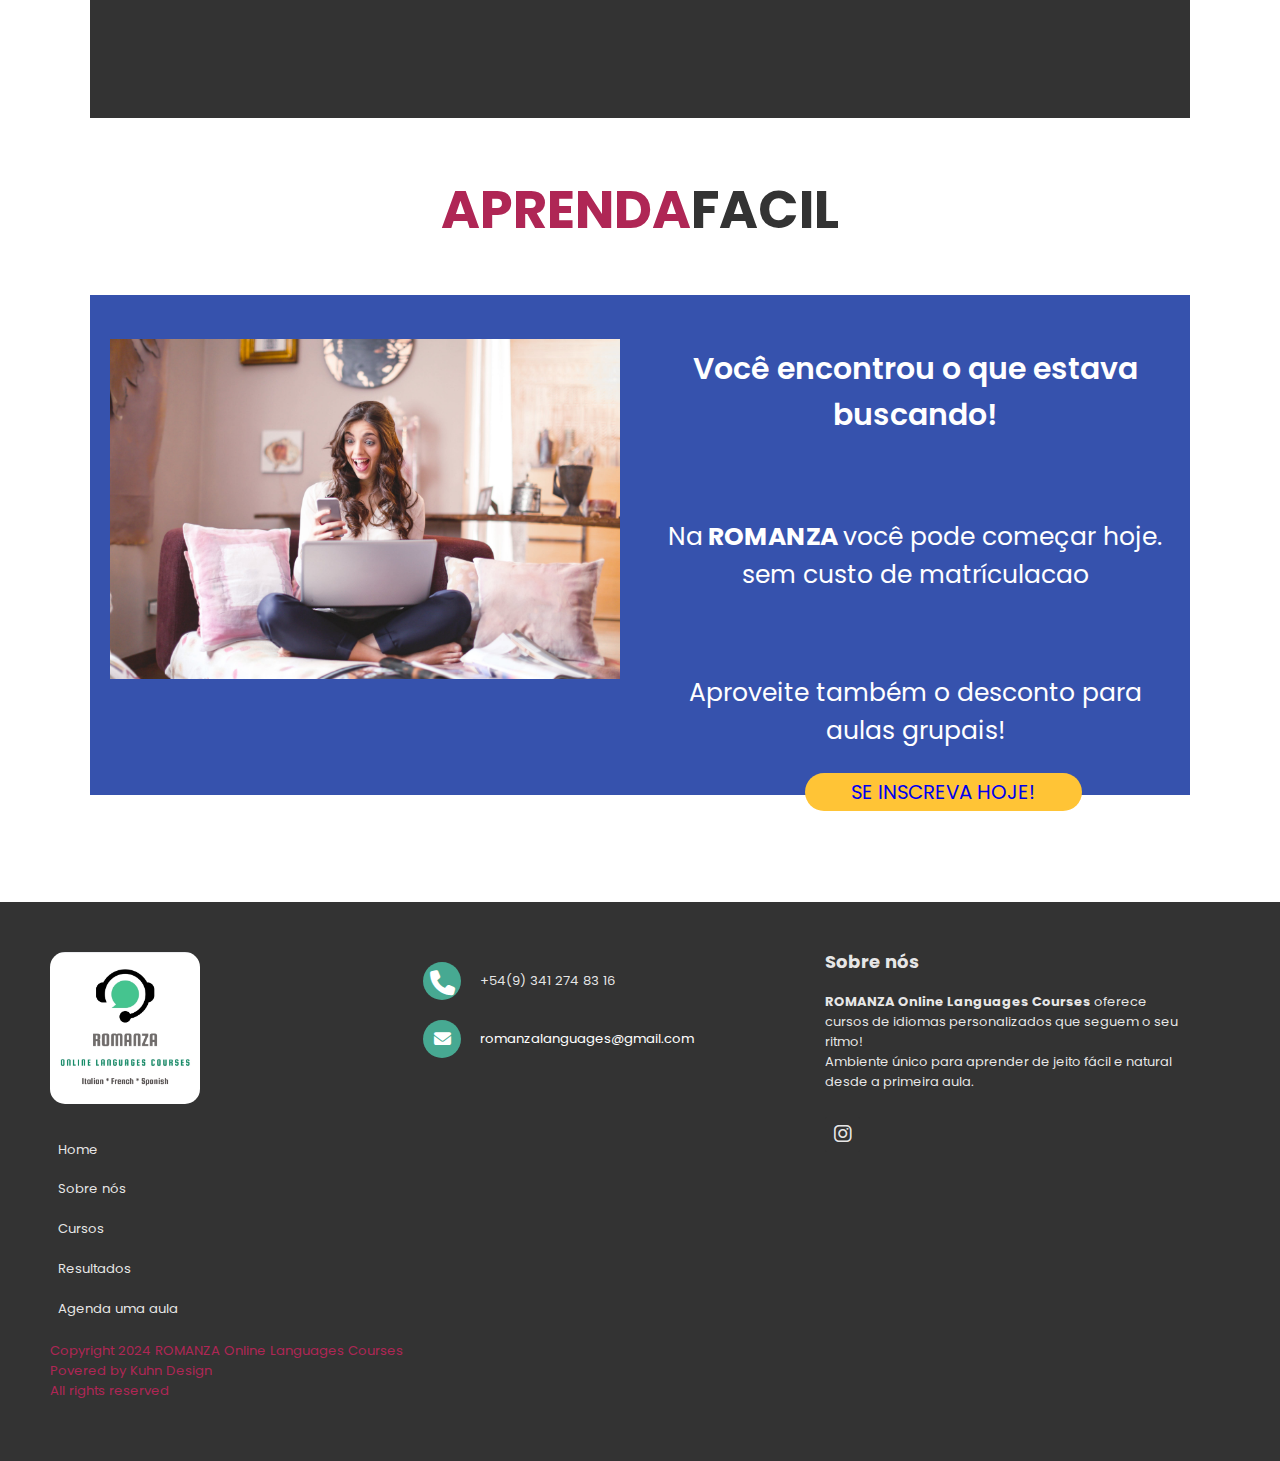
==== commit cb9917e5: "index.html" ====
--- a/index.html
+++ b/index.html
@@ -14,7 +14,7 @@
 
 <body>
 
-  <a href="https://wa.me/005493412748316" class="btn-wsp" target="_blank">
+  <a href="https://wa.me/543412748316" class="btn-wsp" target="_blank">
     <i class="fa fa-whatsapp" aria-hidden="true"></i></a>
  <!--header section starts-->
 
@@ -29,7 +29,7 @@
             <a href="#about">Sobre nós</a>
             <a href="#cursos">Cursos</a>
             <a href="#counter">Resultados</a>
-            <a href="https://wa.me/005493412748316?text=Oi+Bruna+quero+me+inscrever+no+curso+de+...">Agenda aula</a>
+            <a href="https://wa.me/543412748316?text=Oi+Bruna+quero+me+inscrever+no+curso+de+...">Agenda aula</a>
         </nav>
            
         </div>
@@ -41,7 +41,7 @@
         <div class="content">
           <h3>Aprenda idiomas no seu ritmo</h3>
             <p>Encontra o trabalho dos seus sonhos e seja fluente em outro idioma</p>
-              <a href="https://wa.me/005493412748316" class="btn">Agenda uma aula</a>
+              <a href="https://wa.me/543412748316" class="btn">Agenda uma aula</a>
         </div>
       </section>
 
@@ -184,11 +184,11 @@
           <a href="#about">Sobre nós</a>
           <a href="#cursos">Cursos</a>
           <a href="#counter">Resultados</a>
-          <a href="https://api.whatsapp.com/send?phone=+51987654321">Agenda uma aula</a>
+          <a href="https://wa.me/543412748316">Agenda uma aula</a>
         </p>
     
 
-      <p class="footer-ROMANZA Online Lanuguages Courses">Copyright 2024 ROMANZA Online Languages Courses <strong></strong>Povered by Kuhn Design</strong> All rights reserved</p>
+      <p class="footer-ROMANZA Online Lanuguages Courses">Copyright 2024 ROMANZA Online Languages Courses <strong></strong><br>Povered by Kuhn Design</strong><br> All rights reserved</p>
      </div>
 
  <div class="footer-center">
@@ -205,7 +205,7 @@
 <div class="footer-right">
 <p class="footer-comapny-about">
   <span>Sobre nós</span>
-  <strong> ROMANZA Online Languages Courses</strong> oferece cursos de idiomas personalizados que seguem o seu ritmo! <br> Criamos um ambiente único para aprender de jeito fácil e natural estimulando o aluno a interagir no idioma que está aprendendo desde a primeira aula.
+  <strong> ROMANZA Online Languages Courses</strong> oferece cursos de idiomas personalizados que seguem o seu ritmo! <br> Ambiente único para aprender de jeito fácil e natural desde a primeira aula.
 <div class="footer-icons">
   <a href="https://www.instagram.com/romanza_online_languages_cours/"><i class="fab fa-instagram"></i></a>
 </div>
